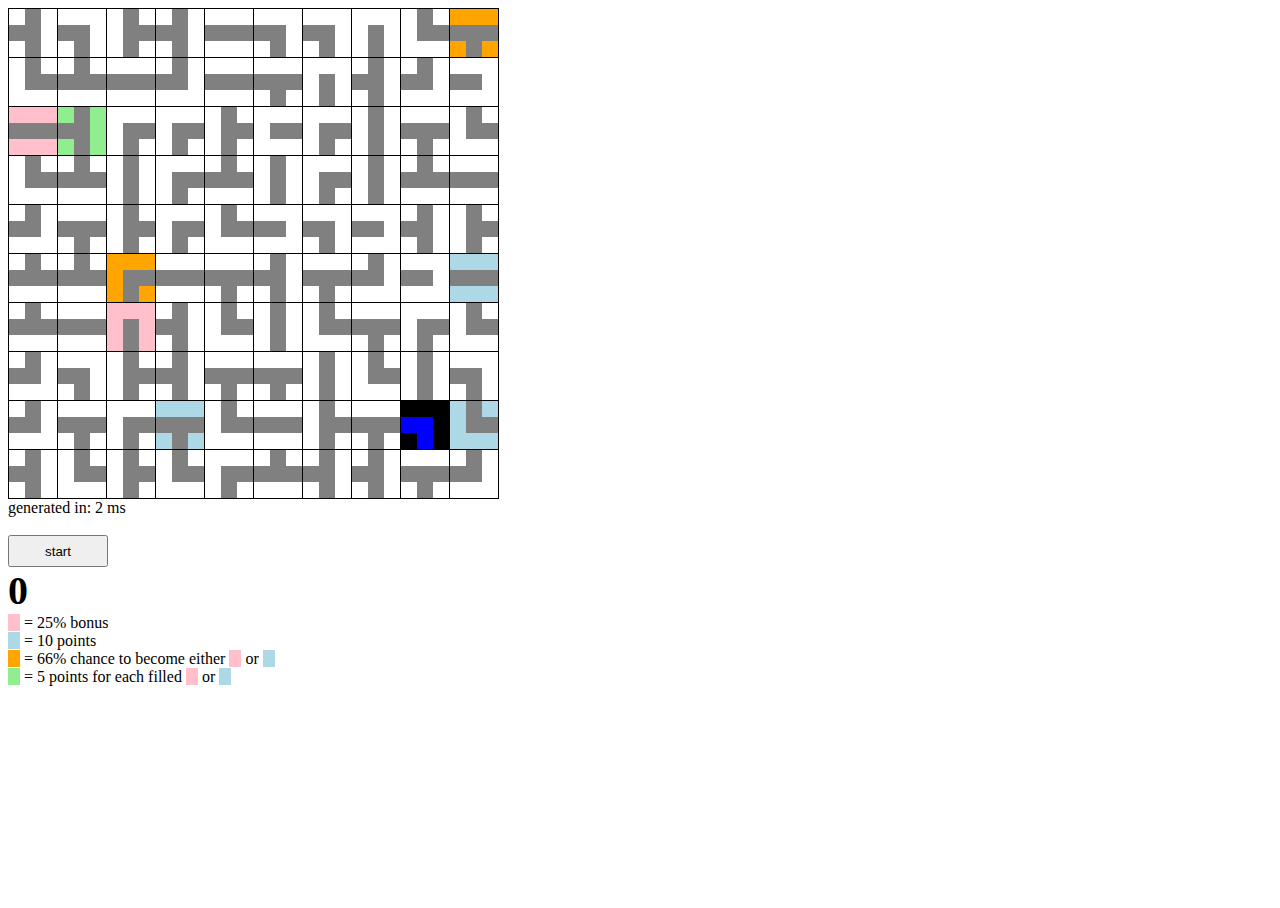
==== pipes.html @ 1eb1ed73 "start" ====
<!DOCTYPE HTML>

<html>
<head><title>Pipes!</title>
    <meta name="description" content="Connect the pipes"/>

    <link rel="stylesheet" type="text/css" href="style_pipes.css">
    <script src = "script_pipes.js"></script>
</head>
<body>

<div id="pipesandscores">

</div>
<div id='time'></div>
<script>
var start = new Date();
try{
    var patt = new RegExp("pipes([0-9]{0,2})","i");
    var requestedSize = 10;
    var docname = patt.exec(document.location.href);
    if(docname[1]) requestedSize = docname[1];
    
    f = new PipeField(requestedSize);
    f.appendToElement("pipesandscores");
}catch(err){
    document.write("error<br>");
    document.write(err.description + "<br>");
}finally{
    document.write("<br>");
//    document.write("done loading<br>");
}
var end = new Date();
var t = end.valueOf() - start.valueOf();
document.getElementById('time').innerHTML = 'generated in: ' + t + ' ms';
</script>

    <div id="submitscore"><div id="submit-innerdiv">
        Points: <span id="score_points">0</span><br>
        Moves: <span id="score_rotations">0</span><br>
        Modifier: <span id="score_modifier">1</span><br>
        <hr>
        You scored: <span id="submit_score">0</span><br>
    </div></div>

<input id="startbutton" type="button" onclick="f.start()" value="start"></input>
<div id="score">0</div>
<div id="legend" style="display:inline-block;">
    <b style='background-color:pink'>&nbsp &nbsp</b> = 25% bonus<br>
    <b style='background-color:lightblue'>&nbsp &nbsp</b> = <script>document.write(Math.round(gPipeField.x*gPipeField.x)/10)</script> points <br>
    <b style='background-color:orange'>&nbsp &nbsp</b> = 66% chance to become either
     <b style='background-color:pink'>&nbsp &nbsp</b> or
     <b style='background-color:lightblue'>&nbsp &nbsp</b><br>
    <b style='background-color:lightgreen'>&nbsp &nbsp</b>
     = <script>document.write(Math.round(requestedSize * requestedSize / 2)/10)</script> 
      points for each filled 
     <b class='sectionTable2'>&nbsp &nbsp</b> or 
     <b class='sectionTable3'>&nbsp &nbsp</b> <br>
</div>     
</body>
</html>
---- style_pipes.css ----
table{
    padding:0px;
    margin:0px;
    border-spacing:0px;
    display:table;
}
tr{
    padding:0px;
    margin:0px;
    vertical-align:top;
}
body{
    max-width:4851px;
    height:100%
}

html{
    width:100%;
    height:100%;
}   

#startbutton{
    height:32px;
    width:100px;

}

#score{
    font-size:250%;
    font-weight:bold;
}

#pipesandscores{
    display:block;
    line-height:0px;
}
.mainTable{
    border-bottom:1px solid black;
    border-left:1px solid black;
    display:inline-block;

}
#scoreTable{
    display:inline-block;
    vertical-align:top;
/*    border-top:1px solid black;
    border-left:1px solid black;*/
    margin:10px;
    background-color:#cccccc;
/*    border-radius:r8px;
    -moz-border-radius:8px;
    -webkit-border-radius:8px;*/
    border:1px solid black;
    max-width:50%;
}

.scorerow{
    background-image:url('blue.png');
    color:white;
}

.scorename, .scorepoints, .scoredate{
/*    border-right:1px solid black;
    border-bottom:1px solid black;*/
    padding:5px;
    padding-right:10px;
    padding-left:10px;
    margin:1px;
}  

.scorepoints{
    font-weight:bold;
    font-size:125%;
}
.scoredate{
    text-align:right;
}
.scorename{
}

#submitscore{
/*    position:absolute;
    width:490px;
    height:490px;*/
    background-color:black;
    opacity:0.9;
    color:#ffffff;
    display:None;
    text-align:right;
    font-size:125%;    
    vertical-align:middle;
}
#submitscore a:visited{
    color:white;
}

#submit_score{
    font-size:150%;
    font-weight:bold;
    padding:2px;
}

#submit-innerdiv{
    padding:20px;
}

.pipe{
    height:48px;
    width:48px;
    border:1px solid black;
    border-bottom-width:0px;
    border-left-width:0px;
    padding:0px;
    margin:0px;
    background-color:white;
    display:inline-block;
}
.pipe:hover{
    background-color:yellow;
}

.filledSection, .section, .unavailableSection {
    margin:0px;
    padding:0px;
    min-height:16px;
    min-width:16px;
    max-width:17px;
    max-height:17px;
    display:inline-block;
}

.filledSection{
    background-color:blue;
}

.section{
    background-color:gray;
}

.unavailableSection, .unavailableSection1{
    background-color:transparent;
}


#score_points, #score_rotations, #score_modifier{
    padding-left:5px;
    padding-right:5px;
}
#score_points{
    background-color:blue;
}
#score_rotations{
    background-color:yellow;
    color:black;
  
}
#score_modifier{
    background-color:pink;
    color:black;
}



.sectionTable1:hover{
    background-color:#ffff99;
}
.sectionTable1{
    background-color:white;
}
/*.sectionTable2:hover{
    background-color:yellow;
}*/
.sectionTable2{
    background-color:pink;
}
.sectionTable3{
    background-color:lightblue;
}
.sectionTable4{
    background-color:orange;
}
.sectionTable5{
    background-color:lightgreen;
}
.sectionTable6{
    background-color:yellow;
}
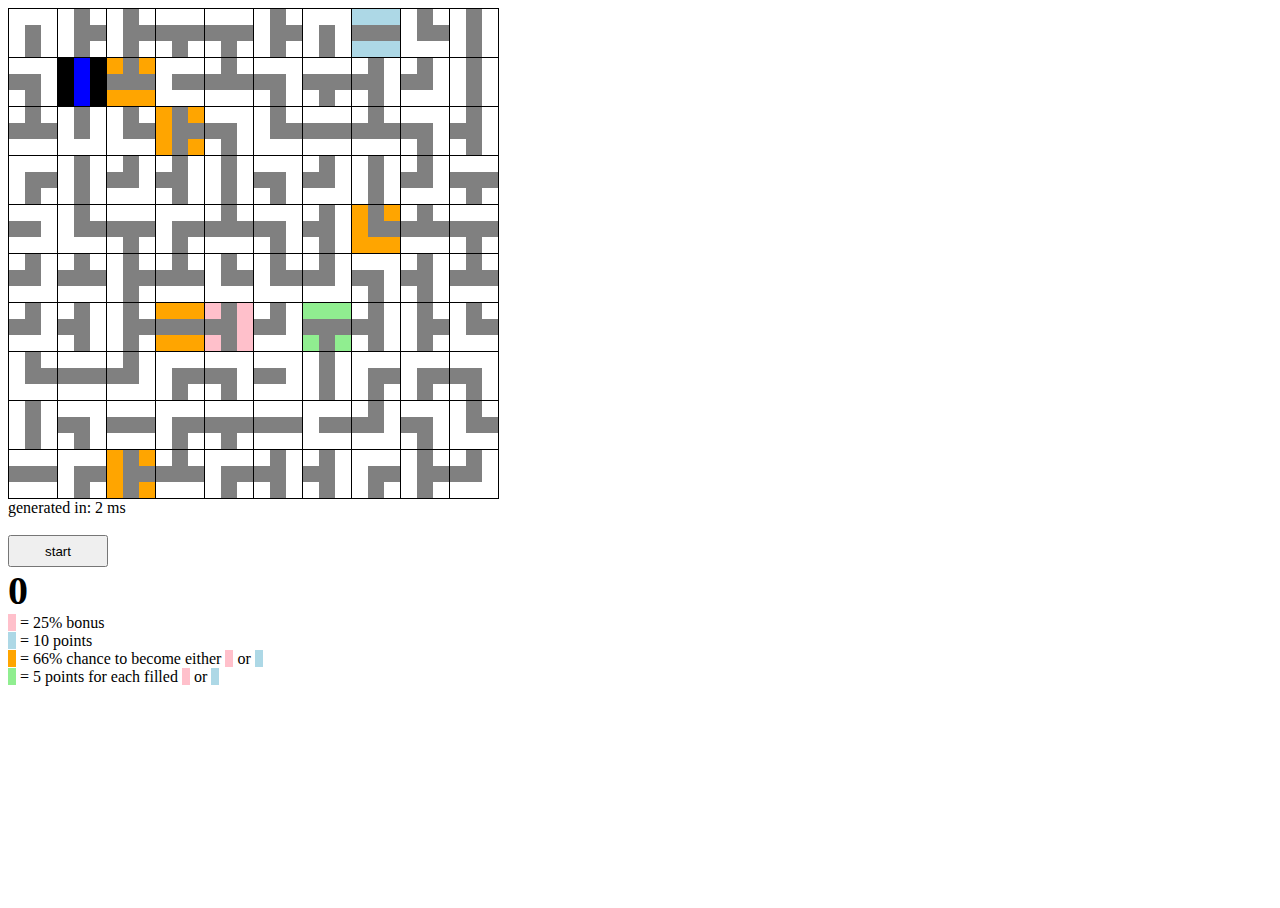
==== commit a625aea8: "valid html" ====
--- a/pipes.html
+++ b/pipes.html
@@ -3,7 +3,7 @@
 <html>
 <head><title>Pipes!</title>
     <meta name="description" content="Connect the pipes"/>
-
+    <meta charset="UTF-8">
     <link rel="stylesheet" type="text/css" href="style_pipes.css">
     <script src = "script_pipes.js"></script>
 </head>
@@ -43,19 +43,19 @@
         You scored: <span id="submit_score">0</span><br>
     </div></div>
 
-<input id="startbutton" type="button" onclick="f.start()" value="start"></input>
+<input id="startbutton" type="button" onclick="f.start()" value="start"/>
 <div id="score">0</div>
 <div id="legend" style="display:inline-block;">
-    <b style='background-color:pink'>&nbsp &nbsp</b> = 25% bonus<br>
-    <b style='background-color:lightblue'>&nbsp &nbsp</b> = <script>document.write(Math.round(gPipeField.x*gPipeField.x)/10)</script> points <br>
-    <b style='background-color:orange'>&nbsp &nbsp</b> = 66% chance to become either
-     <b style='background-color:pink'>&nbsp &nbsp</b> or
-     <b style='background-color:lightblue'>&nbsp &nbsp</b><br>
-    <b style='background-color:lightgreen'>&nbsp &nbsp</b>
+    <b style='background-color:pink'>&nbsp;&nbsp;</b> = 25% bonus<br>
+    <b style='background-color:lightblue'>&nbsp;&nbsp;</b> = <script>document.write(Math.round(gPipeField.x*gPipeField.x)/10)</script> points <br>
+    <b style='background-color:orange'>&nbsp;&nbsp;</b> = 66% chance to become either
+     <b style='background-color:pink'>&nbsp;&nbsp;</b> or
+     <b style='background-color:lightblue'>&nbsp;&nbsp;</b><br>
+    <b style='background-color:lightgreen'>&nbsp;&nbsp;</b>
      = <script>document.write(Math.round(requestedSize * requestedSize / 2)/10)</script> 
       points for each filled 
-     <b class='sectionTable2'>&nbsp &nbsp</b> or 
-     <b class='sectionTable3'>&nbsp &nbsp</b> <br>
+     <b class='sectionTable2'>&nbsp;&nbsp;</b> or 
+     <b class='sectionTable3'>&nbsp;&nbsp;</b> <br>
 </div>     
 </body>
 </html>
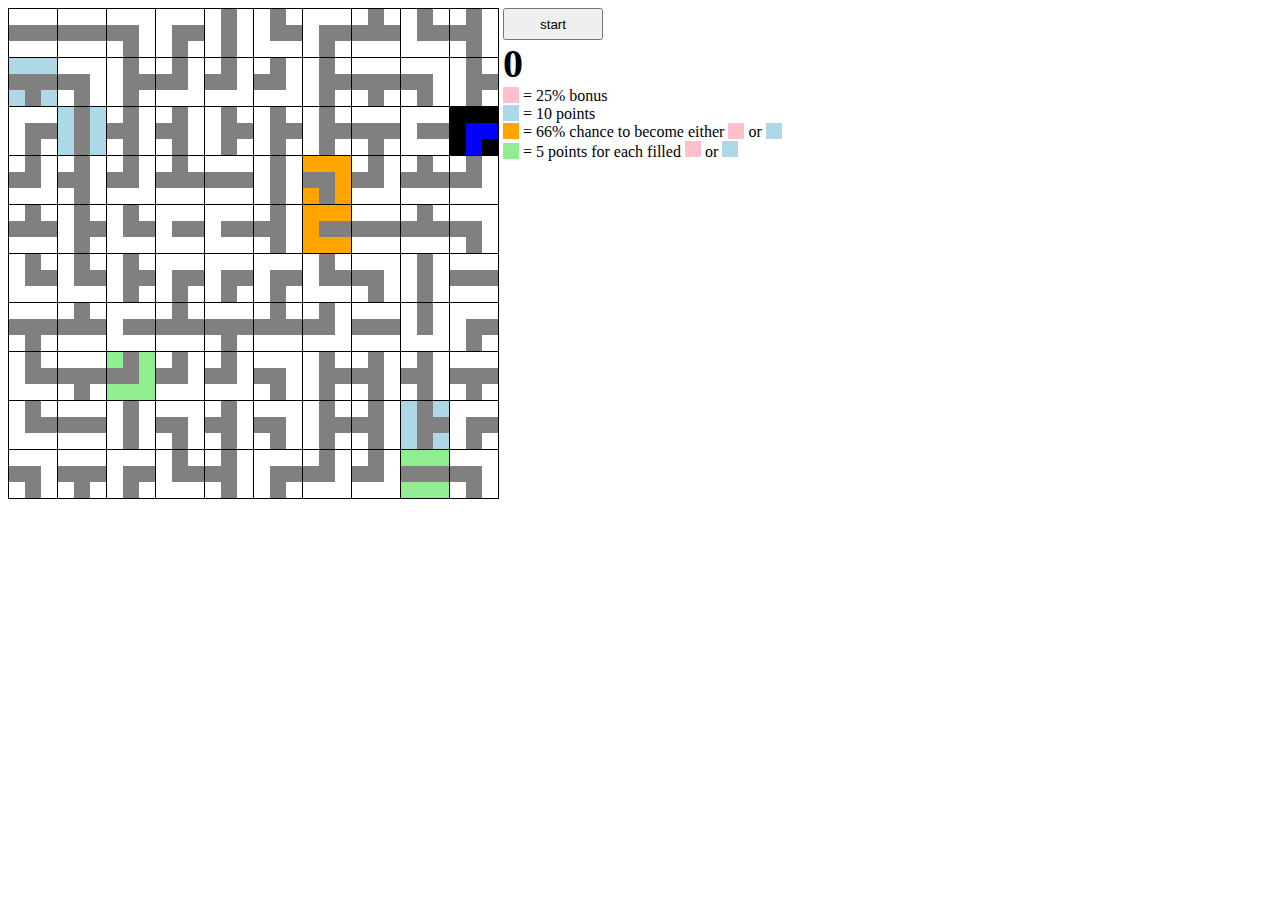
==== commit c3057917: "bugfix + styleupdate" ====
--- a/pipes.html
+++ b/pipes.html
@@ -12,7 +12,6 @@
 <div id="pipesandscores">
 
 </div>
-<div id='time'></div>
 <script>
 var start = new Date();
 try{
@@ -21,42 +20,41 @@
     var docname = patt.exec(document.location.href);
     if(docname[1]) requestedSize = docname[1];
     
-    f = new PipeField(requestedSize);
+    var f = new PipeField(requestedSize);
     f.appendToElement("pipesandscores");
 }catch(err){
     document.write("error<br>");
     document.write(err.description + "<br>");
 }finally{
-    document.write("<br>");
+//    document.write("<br>");
 //    document.write("done loading<br>");
 }
-var end = new Date();
-var t = end.valueOf() - start.valueOf();
-document.getElementById('time').innerHTML = 'generated in: ' + t + ' ms';
 </script>
-
-    <div id="submitscore"><div id="submit-innerdiv">
-        Points: <span id="score_points">0</span><br>
-        Moves: <span id="score_rotations">0</span><br>
-        Modifier: <span id="score_modifier">1</span><br>
-        <hr>
-        You scored: <span id="submit_score">0</span><br>
-    </div></div>
+<div id="side">
+<div id="submitscore"><div id="submit-innerdiv">
+    Points: <span id="score_points">0</span><br>
+    Moves: <span id="score_rotations">0</span><br>
+    Modifier:&nbsp;&nbsp;<span id="score_modifier">1</span><br>
+    <hr>
+    Total: <span id="submit_score">0</span><br>
+</div></div>
 
 <input id="startbutton" type="button" onclick="f.start()" value="start"/>
 <div id="score">0</div>
 <div id="legend" style="display:inline-block;">
-    <b style='background-color:pink'>&nbsp;&nbsp;</b> = 25% bonus<br>
-    <b style='background-color:lightblue'>&nbsp;&nbsp;</b> = <script>document.write(Math.round(gPipeField.x*gPipeField.x)/10)</script> points <br>
-    <b style='background-color:orange'>&nbsp;&nbsp;</b> = 66% chance to become either
-     <b style='background-color:pink'>&nbsp;&nbsp;</b> or
-     <b style='background-color:lightblue'>&nbsp;&nbsp;</b><br>
-    <b style='background-color:lightgreen'>&nbsp;&nbsp;</b>
+    <span class="block" style='background-color:pink'>&nbsp;&nbsp;</span> = 25% bonus<br>
+    <b class="block" style='background-color:lightblue'>&nbsp;&nbsp;</b> = <script>document.write(Math.round(gPipeField.x*gPipeField.x)/10)</script> points <br>
+    <b class="block" style='background-color:orange'>&nbsp;&nbsp;</b> = 66% chance to become either
+    <b class="block" style='background-color:pink'>&nbsp;&nbsp;</b> or
+    <b class="block" style='background-color:lightblue'>&nbsp;&nbsp;</b><br>
+    <b class="block" style='background-color:lightgreen'>&nbsp;&nbsp;</b>
      = <script>document.write(Math.round(requestedSize * requestedSize / 2)/10)</script> 
       points for each filled 
-     <b class='sectionTable2'>&nbsp;&nbsp;</b> or 
-     <b class='sectionTable3'>&nbsp;&nbsp;</b> <br>
+     <b class="block" style='background-color:pink'></b> or 
+     <b class="block" style='background-color:lightblue'></b>
+      <br>
 </div>     
+</div>
 </body>
 </html>
 
--- a/style_pipes.css
+++ b/style_pipes.css
@@ -24,14 +24,17 @@
     width:100px;
 
 }
-
+#side {
+    display:inline-block;
+    vertical-align:top;
+}
 #score{
     font-size:250%;
     font-weight:bold;
 }
 
 #pipesandscores{
-    display:block;
+    display:inline-block;
     line-height:0px;
 }
 .mainTable{
@@ -86,7 +89,6 @@
     opacity:0.9;
     color:#ffffff;
     display:None;
-    text-align:right;
     font-size:125%;    
     vertical-align:middle;
 }
@@ -142,9 +144,10 @@
 }
 
 
-#score_points, #score_rotations, #score_modifier{
+#score_points, #score_rotations, #score_modifier, #submit_score{
     padding-left:5px;
     padding-right:5px;
+    float:right;
 }
 #score_points{
     background-color:blue;
@@ -185,3 +188,9 @@
 .sectionTable6{
     background-color:yellow;
 }
+
+.block {
+    display:inline-block;
+    width:16px;
+    height:16px;
+}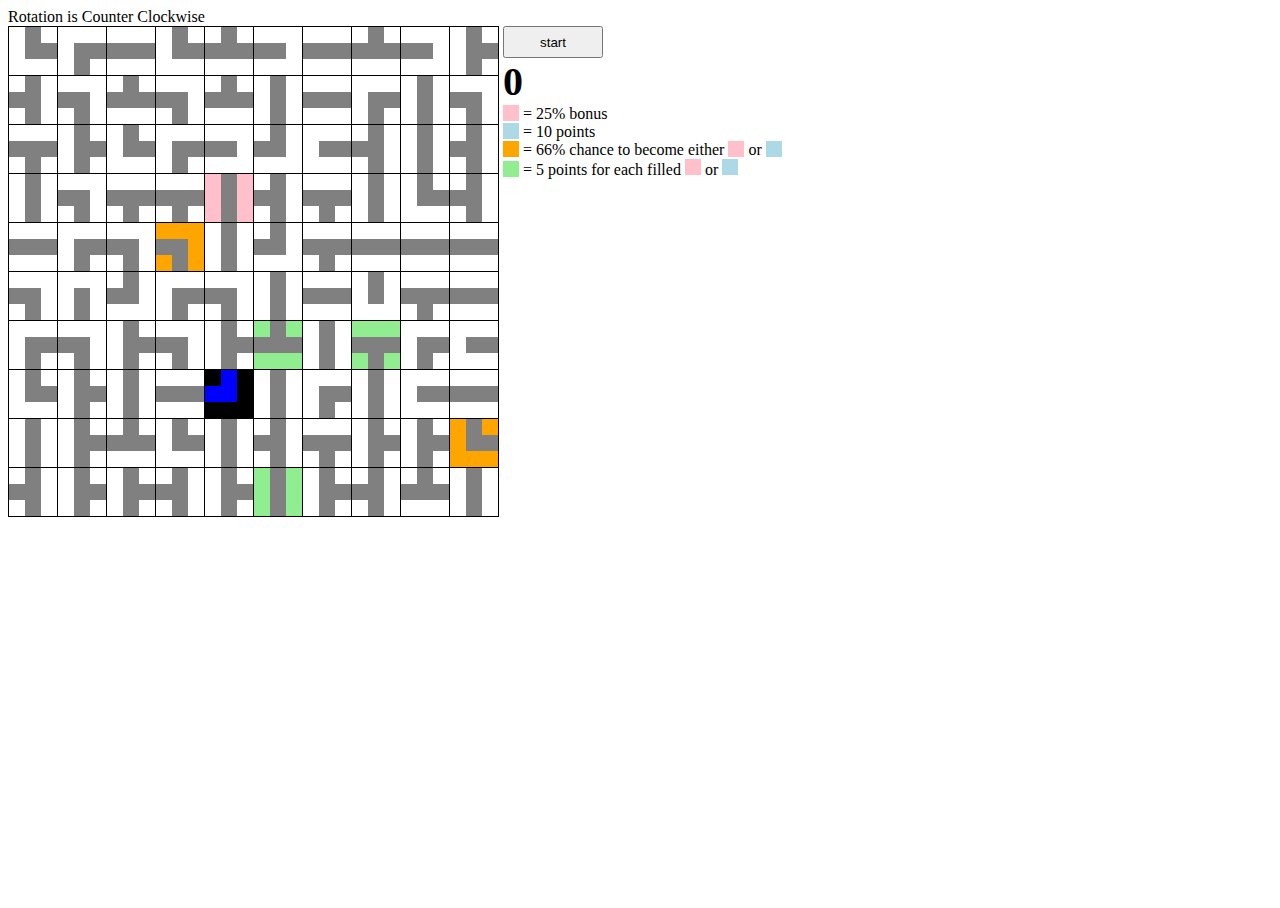
==== commit 5c6744a5: "size and rotation from window location" ====
--- a/pipes.html
+++ b/pipes.html
@@ -8,18 +8,26 @@
     <script src = "script_pipes.js"></script>
 </head>
 <body>
-
+<div id="rotationnote">Rotation is Counter Clockwise</div>
 <div id="pipesandscores">
 
 </div>
 <script>
 var start = new Date();
 try{
-    var patt = new RegExp("pipes([0-9]{0,2})","i");
+    var patt = new RegExp(/pipes\.html\?([C][C])*([0-9]{0,2})/gi);
     var requestedSize = 10;
     var docname = patt.exec(document.location.href);
-    if(docname[1]) requestedSize = docname[1];
-    
+    if (docname) {
+        if (docname[2]) requestedSize = docname[2];
+        if (docname[1] == "CC") {
+            gCounterClockwise = true;
+        } else {
+            gCounterClockwise = false;
+            document.getElementById("rotationnote").innerHTML = 
+                "Rotation is Clockwise";
+        }
+    }
     var f = new PipeField(requestedSize);
     f.appendToElement("pipesandscores");
 }catch(err){
--- a/style_pipes.css
+++ b/style_pipes.css
@@ -22,8 +22,11 @@
 #startbutton{
     height:32px;
     width:100px;
+}
+#newgame {
+    height:32px;
+}
 
-}
 #side {
     display:inline-block;
     vertical-align:top;
